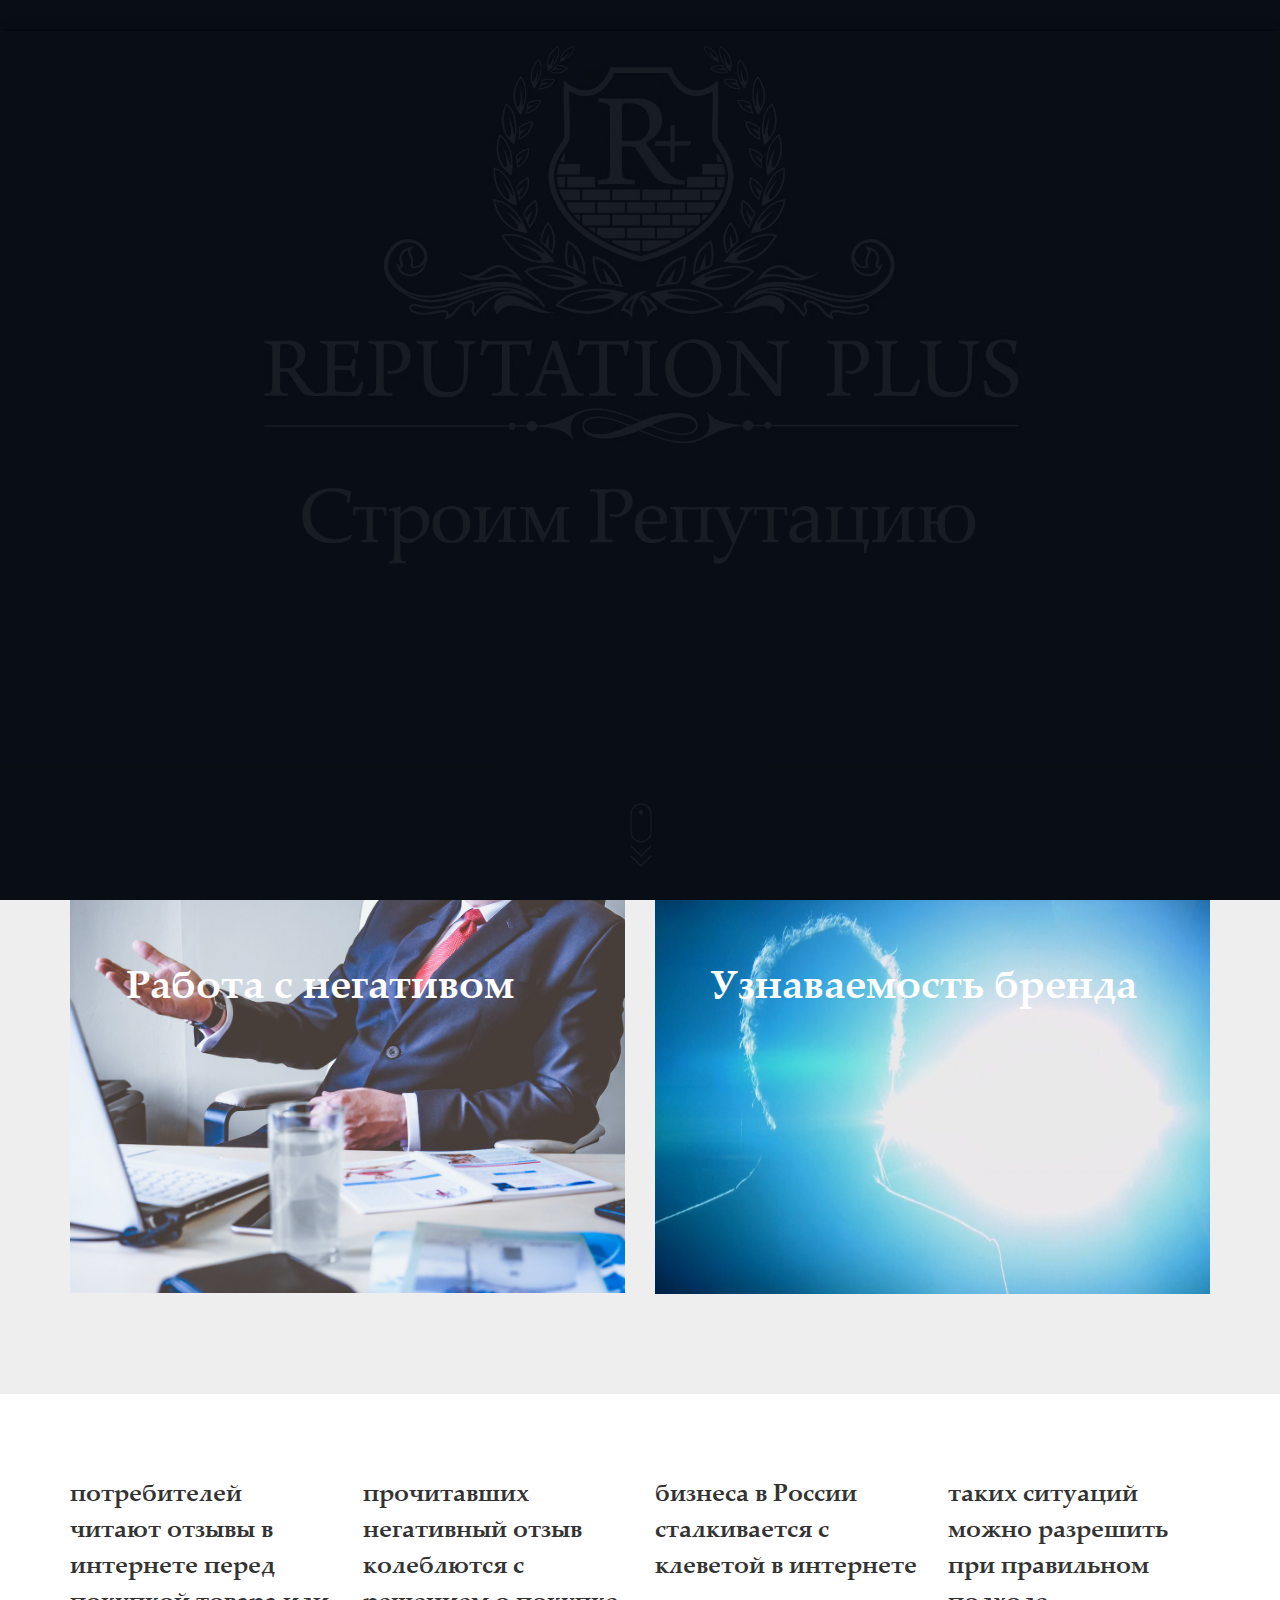
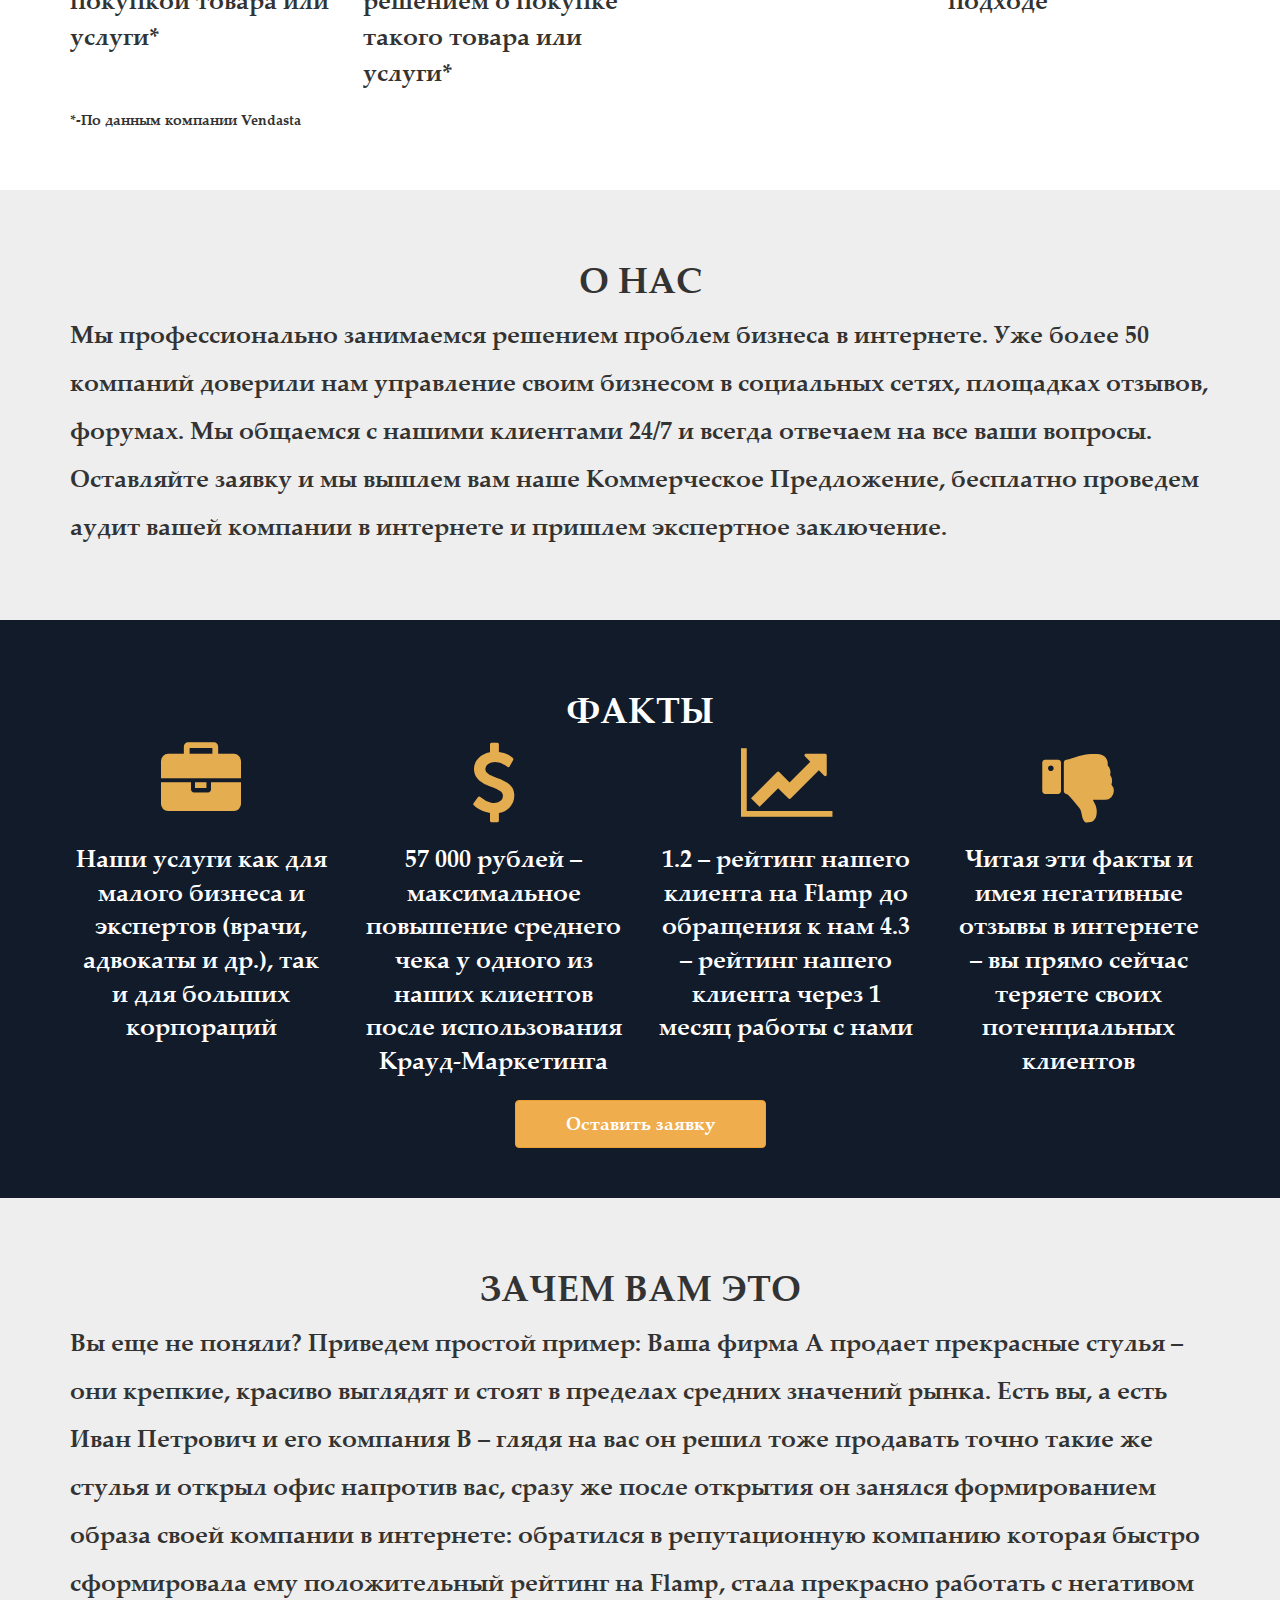
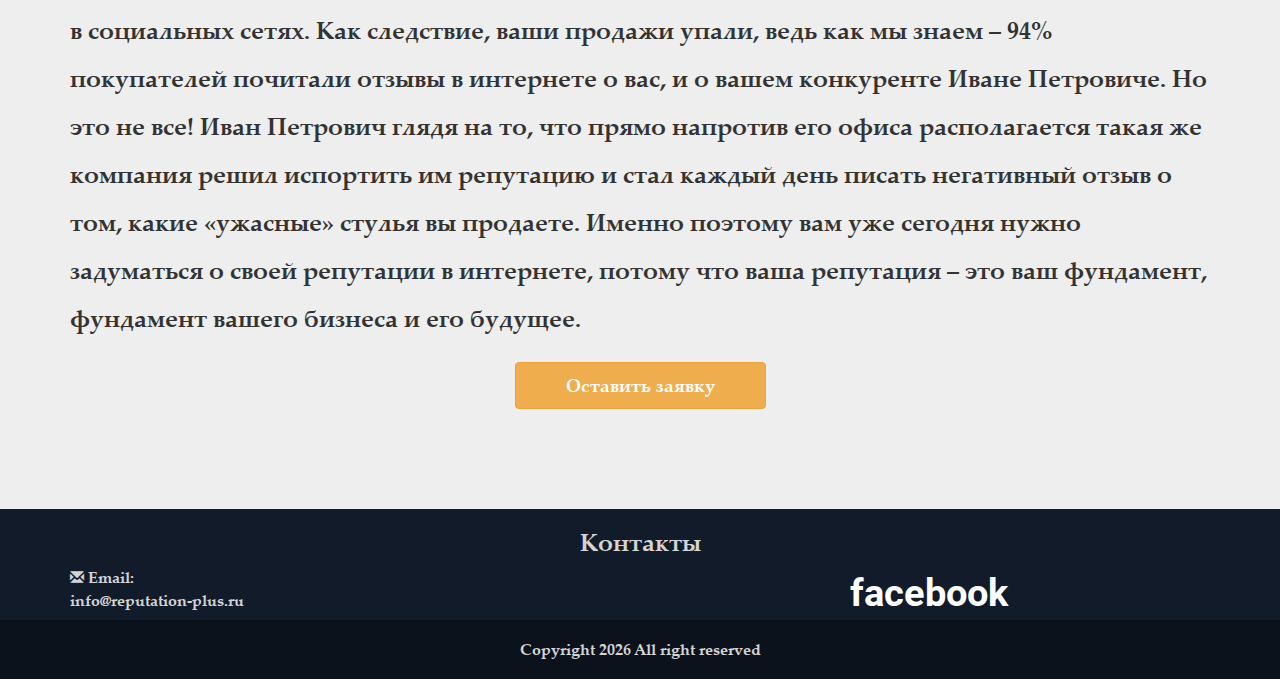
==== index.html @ 8a8fab6d "bugs_qookie" ====
<!DOCTYPE html>
<html lang="ru">
<head>
	<meta charset="UTF-8">
	<title>Создание репутации</title>
	<link rel="stylesheet" type="text/css" href="styles/styles.css">
	<link rel="stylesheet" type="text/css" href="styles/main.css">
	<link rel="stylesheet" type="text/css" href="bootstrap/css/bootstrap.css">
	<link rel="stylesheet"  type="text/css" href="styles/font-awesome.css">
	<link rel="stylesheet" type="text/css" href="styles/jquery.circliful.css">
	<meta name="description" content="Повышение репутации вашей организации, работа с негативными отзывами">
	<meta name="keywords" content="Репутация, Негативные отзывы, негатив, продвижение">
</head>
<body>
	<header class="main-head">
		<div class="container">
			<div class="row head-row">
				<div class="col-md-3 col-sm-12">
					<div class="logo">
						<a href="index.html">
							<img src="images/logo.png" alt="" class="img-responsive">
						</a>
					</div>
				</div>
				<div class="col-md-6 col-sm-12">
					<div class="header-text">
						Reputation+ - строим репутацию
					</div>	
				</div>
				<div class="col-md-3 col-sm-12">
					<div class="contact-list-wrap">
						<ul>
							<li class="facebook">
								<a target="_blank" class="" href="https://www.facebook.com/reputationplusrus/?ref=bookmarks">
									<i class="fa fa-facebook"></i>
								</a>
							</li>
							<li class="mail"><i class="fa fa-envelope"></i> Email:<br><a href="mailto:info@reputation-plus.ru">info@reputation-plus.ru</a></li>
							<li class="li-request">
								<button  id="request" type="button" class="btn btn-warning btn-request request">Оставить заявку</button>
							</li>
						</ul>
					</div>
				</div>
			</div>
		</div>
		<nav class="main-menu">
			<div class="container">
				<div class="row">
					<ul class="nav nav-justified my-menu">
						<li class="active nav-item"><a class="nav-link" href="#services">Услуги</a></li>
						<li><a href="#about">О нас</a></li>
						<li><a href="#why">Зачем вам это?</a></li>
						<li><a href="#contacts">Контакты</a></li>
					</ul>
				</div>
			</div>
		</nav>
	</header>
	<a name="services"></a>
	<section class="main">
		<div class="container">
			<div class="products">
				<div class="row">
					<div class="col-md-5">
						<div class="item big-item">
							<img src="images/product.jpg" class="img-responsive">
							<div class="product-header">
								<span>Нейтрализуем плохие отзывы</span>
								<a href="bad_rate.html" class="service-btn button ghost-btn">Узнать подробнее <img src="images/details-btn.png" alt=""></a>
							</div>
							

						</div>
					</div>
					<div class="col-md-5">
						<div class="item">
							<img  id="represent" src="images/business_representation2.jpg" class="img-responsive">
							<div class="product-header">
								<span>Интернет-представительство вашего бизнеса</span>
								<a href="representation.html" class="service-btn button ghost-btn">Узнать подробнее <img src="images/details-btn.png" alt=""></a>
							</div>
						</div>
					</div>
					<div   class="col-md-2">
						<div class="item xs-item">
							<img src="images/product3.jpg" class="img-right">
							<div class="product-header">
								<span>Маркетинг-оформление</span>
								<a href="marketing_design.html" class="service-btn button ghost-small ghost-btn">Подробнее<img src="images/details-btn.png" alt=""></a>
							</div>		
						</div>
					</div>
				</div>
				<div class="row bottom-products">
					<div class="col-md-6">
						<div class="item small-item">
							<img src="images/negative.jpg" class="img-responsive">
							<div class="product-header">
								<span>Работа с негативом</span>
								<a href="negative_work.html" class="service-btn button  ghost-btn">Узнать подробнее<img src="images/details-btn.png" alt=""></a>
							</div>
						</div>
					</div>
					<div class="col-md-6">
						<div class="item small-item">
							<img id="recognition" src="images/brand_recognition.jpg" class="img-responsive">
							<div class="product-header">
								<span>Узнаваемость бренда</span>
								<a href="recognition.html" class="service-btn button  ghost-btn">Узнать подробнее<img src="images/details-btn.png" alt=""></a>
							</div>
						</div>
					</div>
				</div>			
			</div>

		</div>

	</section>
	<section class="statistic">
		<div class="container">
			<div class="row row-statistic">
				<div class="col-md-3 col-sm-12">
					<div class="circle-container">
						<div class="circlestat" data-dimension="200" data-text="92%" data-width="5" data-fontsize="38" data-percent="92" data-fgcolor="#61a9dc" data-bgcolor="#eee" data-fill="#fff"></div>
					</div>
					<p class="lead">
						потребителей                  
						читают отзывы 
						в интернете 
						перед покупкой товара или услуги*

					</p>
				</div>
				<div class="col-md-3 col-sm-12">
					<div class="circle-container">
						<div class="circlestat" data-dimension="200" data-text="86%" data-width="5" data-fontsize="38" data-percent="86" data-fgcolor="#61a9dc" data-bgcolor="#eee" data-fill="#fff"></div>
					</div>
					<p class="lead">
						прочитавших негативный отзыв колеблются с решением о покупке такого товара или услуги* 
					</p>
				</div>
				<div class="col-md-3 col-sm-12">
					<div class="circle-container">
						<div class="circlestat" data-dimension="200" data-text="74%" data-width="5" data-fontsize="38" data-percent="74" data-fgcolor="#61a9dc" data-bgcolor="#eee" data-fill="#fff"></div>
					</div>
					<p class="lead">
						бизнеса в России сталкивается с клеветой в интернете
					</p>
				</div>
				<div class="col-md-3 col-sm-12">
					<div class="circle-container">
						<div class="circlestat" data-dimension="200" data-text="100%" data-width="5" data-fontsize="38" data-percent="100" data-fgcolor="#61a9dc" data-bgcolor="#eee" data-fill="#fff"></div>
					</div>
					<p class="lead">
						таких ситуаций можно разрешить при правильном подходе

					</p>
				</div>
			</div>
			<p>*-По данным компании Vendasta</p>
		</div>
	</section>
	<a name="about"></a>
	<section class="about">
		<div class="container">
			<div class="about-block">
				<h3 class="text-center">О нас</h3>
				<p class="lead description">Мы профессионально занимаемся решением проблем бизнеса в интернете. Уже более 50 компаний доверили нам управление своим бизнесом в социальных сетях, площадках отзывов, форумах. Мы общаемся с нашими клиентами 24/7 и всегда отвечаем на все ваши вопросы. Оставляйте заявку и мы вышлем вам наше Коммерческое Предложение, бесплатно проведем аудит вашей компании в интернете и пришлем экспертное заключение. </p>
			</div>
		</div>
	</section>
	<a name="facts"></a>
	<section class="facts">
		<div class="container">
			<h3 class="text-center">Факты</h3>
			<div class="row">
				<div class="col-md-3">
					<div class="number-item">
						<div class="number-icon">				
							<i class="fa fa-briefcase fact-icon"></i>
						</div>
						<div class="number-item-txt">						 
							<p class="lead">Наши услуги как для малого бизнеса и экспертов (врачи, адвокаты и др.), так и для больших корпораций</p>
						</div>											
					</div>
				</div>
				<div class="col-md-3">
					<div class="number-item">
						<div class="number-icon">
							<i class="fa fa-dollar fact-icon"></i>
						</div>
						<div class="number-item-txt">						 
							<p class="lead">57 000 рублей – максимальное повышение среднего чека у одного из наших клиентов после использования Крауд-Маркетинга</p>
						</div>											
					</div>
				</div>
				<div class="col-md-3">
					<div class="number-item">
						<div class="number-icon">
							<i class="fa fa-line-chart fact-icon"></i>
						</div>
						<div class="number-item-txt">						 
							<p class="lead">1.2 – рейтинг нашего клиента на Flamp до обращения к нам 

								4.3 – рейтинг нашего клиента через 1 месяц работы с нами
							</p>
						</div>											
					</div>
				</div>
				<div class="col-md-3">
					<div class="number-item">
						<div class="number-icon">
							<i class="fa fa-thumbs-down fact-icon"></i>
						</div>
						<div class="number-item-txt">						 
							<p class="lead">Читая эти факты и имея негативные отзывы в интернете – вы прямо сейчас теряете своих потенциальных клиентов</p>
						</div>											
					</div>
				</div>
			</div>
			<div class="text-center">
				<button  id="request" type="button" class="btn btn-warning btn-request request">Оставить заявку</button>
			</div>	
		</div>	
	</section>
	<a name="why"></a>
	<section class="why">
		<div class="container">
			<div class="about-block">
				<h3 class="text-center">Зачем вам это</h3>
				<p class="lead description">Вы еще не поняли? Приведем простой пример: Ваша фирма А продает прекрасные стулья – они крепкие, красиво выглядят и стоят в пределах средних значений рынка. Есть вы, а есть Иван Петрович и его компания В – глядя на вас он решил тоже продавать точно такие же стулья и открыл офис напротив вас, сразу же после открытия он занялся формированием образа своей компании в интернете: обратился в репутационную компанию которая быстро сформировала ему положительный рейтинг на Flamp, стала прекрасно работать с негативом в социальных сетях. Как следствие, ваши продажи упали, ведь как мы знаем – 94% покупателей почитали отзывы в интернете о вас, и о вашем конкуренте Иване Петровиче. Но это не все! Иван Петрович глядя на то, что прямо напротив его офиса располагается такая же компания решил испортить им репутацию и стал каждый день писать негативный отзыв о том, какие «ужасные» стулья вы продаете.

					Именно поэтому вам уже сегодня нужно задуматься о своей репутации в интернете, потому что ваша репутация – это ваш фундамент, фундамент вашего бизнеса и его будущее. 
				</p>
			</div>
			<div class="text-center">
				<button  id="request" type="button" class="btn btn-warning btn-request request">Оставить заявку</button>
			</div>

		</div>
	</section>
	<a name="contacts"></a>
	<footer>
		<div class="container">
			<h3 class="text-center">Контакты</h3>
			<div class="row">
				<div class="col-md-4 contact">
					<i class="glyphicon glyphicon-envelope"></i>
					<span>Email:</span><br/>
					<span><a class="" href="mailto:info@reputation-plus.ru">info@reputation-plus.ru</a></span>
				</div>
				<div class="col-md-4 contact">
					
				</div>
				<div class="col-md-4 contact">
					<a target="_blank" id="fb-link" class="" href="https://www.facebook.com/reputationplusrus/?ref=bookmarks">
						facebook
					</a>
				</div>
			</div>
		</div>
		<div class="copyright">
			<div class="container">
				Copyright <script>document.write(new Date().getFullYear());</script> All right reserved
			</div>
		</div>
	</footer>
	<div id="start" class="modal fade bs-example-modal-lg" tabindex="-1" role="dialog" aria-labelledby="myLargeModalLabel">
		<div class="modal-dialog modal-lg" role="document">
			<div class="modal-content">
				<div class="row img-bg-row">
					<div class="col-md-12 modal-black text-center" style="opacity: 0">
						<img src="images/logo-modal-5.png" class="img-responsive modal-img">
					<!--	<div class="text-center text-reputaion-modal">
							Строим Репутацию
						</div> -->
						<div class="down-wrapper">
							<img src="images/down.png"  class="down-img" alt="">
						</div>
						
					</div>
				</div>
			</div>
		</div>
	</div>

	<div id="request-form" class="modal fade bs-example-modal-lg" tabindex="-1" role="dialog" aria-labelledby="myLargeModalLabel">
		<div class="modal-dialog modal-lg" role="document">
			<div class="modal-conten">
				<div class="row">
					<div class="col-md-12 my-form">
						<div class="col-md-4 form-header">
							Посоветоваться с экспертом		
						</div>
						<div class="form-bottom col-md-8">
					<form role="form" action="" method="post">
								<div class="row form-row">
									<div class="col-md-12 col-sm-12 input-text">
										<span class="input-wrapper">
											<input id="name" type="text" name="name" placeholder="Введите имя" 
											required="true">
										</span>
									</div>
								</div>
								<div class="row form-row">
									<div class="col-md-12 col-sm-12 input-text">
										<span class="input-wrapper">
											<input id="phone" type="tel" name="phone" placeholder="Введите номер" 
											onkeypress="validate(event)" required="true">
										</span>
									</div>
								</div>
								<div class="row form-row">
									<div class="col-md-12 col-sm-12 input-text">
										<span class="input-wrapper">
											<input id="email" type="email" name="email" 
											placeholder="Введите адрес электронной почты" 
											required="true">
										</span>
									</div>
								</div>
								<div class="row">
									<div class="col-md-12">
										<button class="form-button">Записаться</button>
									</div>
								</div>
							</form>
						</div>
					</div>
				</div>
			</div>
		</div>
	</div>

	<script type="text/javascript" src="js/jquery.js"></script>
	<script type="text/javascript" src="js/jquery.scrollme.js"></script>
	<script type="text/javascript" src="js/popper.min.js"></script>
	<script type="text/javascript" src="bootstrap/js/bootstrap.min.js"></script>
	<script type="text/javascript" src="js/jquery.circliful.min.js"></script>
	<script type="text/javascript" src="js/jquery.viewportchecker.js"></script>
	<script type="text/javascript" src="js/jquery.cookie.js"></script>
	<script type="text/javascript">
		function validate(event){
			var theEvent = event || window.event;
			var key = theEvent.keyCode || theEvent.which;
			key = String.fromCharCode( key );
			var regex = /[0-9]/;
			if( !regex.test(key) ) {
				theEvent.returnValue = false;
				if(theEvent.preventDefault) theEvent.preventDefault();
			}
		}
		$(function(){

			
			$('#start').scroll(function(e){
				$("#start").modal('hide');
			});


			$('.item').mouseover(function(){
				$(this).find('.ghost-btn').css('display', 'block');
			});

			$('.item').mouseout(function(){
				$(this).find('.ghost-btn').css('display', 'none');
			});

			$('.row-statistic').viewportChecker({
				callbackFunction: function(elem, action){
					$('.circlestat').circliful();
				}
			});

			$('.request').click(function(){
				$('#request-form').modal('show');

			});
		
		var qookie = $.cookie('modal');
		if($.cookie('modal') != 'opened' ||  qookie == null || qookie == 'undefined'){
			$("#start").modal('show');
			$.cookie('modal', 'opened', {path: '/'}); 
		}
		
		console.log(qookie);
		$(".modal-black").animate({opacity:1},5000);

		

		
		
		$(".modal-black").click(function(e){
				//$("#start").modal('hide');
			});
		var $ppc = $('.progress-pie-chart');
		for(var i = 0; i < $ppc.length; i++){
			percent = parseInt($($ppc[i]).data('percent'));
			deg = 360*percent/100;
			if (percent > 50) {
				$($ppc[i]).addClass('gt-50');
			}	
			$($ppc[i]).find('.ppc-progress-fill').css('transform','rotate('+ deg +'deg)');
			$($ppc[i]).find('.ppc-percents span').html(percent+'%');
		}
	});
</script>
</body>
</html>
---- styles/styles.css ----
/** page structure **/
.wrap {
  display: block;
  margin: 0 auto;
  max-width: 800px;
}

#intro {
  display: block;
  margin-bottom: 25px;
  text-align: center;
}
#intro p {
  font-size: 1.8em;
  line-height: 1.35em;
  color: #616161;
  font-style: italic;
  margin-bottom: 25px;
}

#stats {
  display: block;
  width: 100%;
  padding: 15px 0;
  background: #f8f8f8;
  border-top: 4px solid #c3c3c3;
  border-bottom: 4px solid #c3c3c3;
}

#stats .row {
  display: block;
}

.circle-container {
  display: block;
  float: left;
  margin-right: 55px;
  margin-bottom: 45px;
}

.circle-container h3 {
  display: block;
  text-align: center;
  font-size: 2.25em;
  line-height: 1.4em;
  color: #363636;
  text-shadow: 1px 1px 0 #fff;
}


/** clearfix **/
.clearfix:after { content: "."; display: block; clear: both; visibility: hidden; line-height: 0; height: 0; }
.clearfix { display: inline-block; }
 
html[xmlns] .clearfix { display: block; }
* html .clearfix { height: 1%; }
---- styles/main.css ----
@font-face{
	font-family: 'Roboto-Bold'; 
	src:url(../fonts/Roboto-Bold.ttf);
}

@font-face{
	font-family: Roboto-Regular; 
	src:url(../fonts/Roboto-Regular.ttf);
}


@font-face{
	font-family: 'Palatino';
	src:url(../fonts/pala.ttf);
}

@font-face{
	font-family: 'PalatinoBold'; 
	src:url(../fonts/palab.ttf);
}

 

body{
	font-family: 'PalatinoBold' !important;  
}

.main-head{
	color:#ffffff;
	background: #121b2a;
}

header{
	padding-top: 30px;
}

#logo{
	width: 100px;
}

.logo{
	text-align: center;
	margin-bottom: 10px;
	transition: 1s; 
}

.logo:hover{
	-webkit-transform:scale(1.2);
	-ms-transform:scale(1.2);
	transform: scale(1.2);
}


.head-row{
	padding-bottom:10px;
}

section{
	padding: 50px 0;
}



.header-text{
	margin-top: 70px;
	font-size: 44px;
	text-align: center;
	font-family: 'Palatino' !important;
}

.facebook a{
	color:#ffffff !important;
	text-decoration: none !important;
	font-size: 16px; 
	font-weight: 700;
}
.facebook a:hover{
	color:#ffffff !important;
	text-decoration: none;
	transition: 1s;
}

.facebook img{
	display: inline-block;
}


.facebook span{
	font-weight: 500;
	font-size: 16px;
}

.mail{
	font-size:16px;
	display: block;
	margin-top: 10px;
}

.mail a{
	font-size:16px;
	color:#ffffff !important;
	text-decoration: none !important;
	font-weight: 700;
}

.mail a:hover{
	color:#e4ad50 !important;
	text-decoration: none !important;
	transition: 1s;
}

.li-request{
	margin-top:10px;
}

.main-menu{
	border-top:1px solid #4a5569;
}

.main-menu a{
	font-weight: 700;
}

.contact-list-wrap{
	display: list-item;
	list-style-type: none;
	text-align: right;
	margin-top: 40px;
}

.contact-list-wrap li{
	list-style-type: none;
}



.fb-circle{
	display: inline-block;
	padding: 10px 15px; 
	background: #7794ee;
	text-align: center;
	border-radius: 50%;
}

.fb-circle:hover{
	background: #e4ad50;
}

.menu-item{
	color:#ffffff;

	font-weight: 500;
	text-decoration: none;
	display: block; 
	padding: 10px;
}

.menu-item:hover{
	color:#ffffff;
	text-decoration: none;
	background: red;
}



.my-menu a{
	color: #ffffff !important;
	font-weight: 500;
	font-size: 20px; 
	background: #121b2a !important;
	border-left: 1px solid #4a5569;
}

.my-menu:last-child a{
	border-right: 1px solid #4a5569;
}

.my-menu a:hover{
	color: #ffffff;
	text-decoration: none; 
	background: rgba(255,255,255,0.2) !important;
	transition: all .3s cubic-bezier(0.68, 0.3, 0.04, 1.73);
}


.main{
	background: #eeeeee;
	padding-bottom: 100px; 
}

.item{
	position: relative;
	background: #1b1616;
	cursor: pointer;
}

.item img:hover{
	opacity: 0.5;
	transition: 1s;
}

.item .product-header{
	position: absolute;
	left: 10%; 
	top:20%;
	font-weight: 700; 
	text-align: left;
}

.big-item span{
	font-size: 30px; 

}

.item span{
	line-height: 1.2 !important;
	font-size:20px;
}

.ghost-btn{
	display: block;
	text-align: center;
	border: 2px solid #ffffff;
	width: 170px; 
	padding: 10px;
	color: #ffffff !important;
	text-decoration: none !important;
	display: none;
	margin-top:10px
}

.ghost-small{
	width: 130px;
}

.ghost-btn img{
	display: inline-block;
	margin-left: 5px;
}

.ghost-btn:hover{
	background-color: #e4e4e4;
	color: #000000 !important;
	text-decoration: none !important;
}

.big-item img{
	opacity: 0.8;
}

#recognition{
	height: 417px;
}

#represent{
	height: 458px;
}

.small-item span{
	/*font-size: 18px;*/
}

.item span{
	color:#ffffff;
	line-height: 55px;
	font-size: 40px;
	/*background: rgba(0, 0, 0, 0.7);*/
}

.xs-item span{
	font-size: 21px;
	line-height: 0 !important;
}



.item a{
	font-family: Roboto-Bold;
}

.item a:hover{
	text-decoration: none;
}


.products{
	margin: 0 auto;
	margin-top: 50px;
/*	font-family: Roboto-Bold; */
	
}


.products .product-img{
	width: 100%;
}

.img-right{
	width: 100%; 
	height: 458px; 
}


.bottom-products{
	margin-top: 10px;
}

.products .col-md-4{
	padding: 0 !important;
}

.statistic{
	padding-top: 50px;

}

.row-statistic p{
	line-height: 1.5;
	margin-top:30px;
	font-size:24px;
}

section h3{
	font-size: 36px; 
	text-transform: uppercase;
}

.description{
	line-height: 2 !important;
}

.about{
	padding-top: 50px; 
	background: #eeeeee;
}

.about-block p{
	font-size:24px;
}


/* Диаграмма */ 
.progress-pie-chart {
	width: 200px;
	height: 200px;
	border-radius: 50%;
	background-color: #E5E5E5;
	position: relative;
}
.progress-pie-chart.gt-50 {
	background-color: #81CE97;
}


.ppc-progress {
	content: "";
	position: absolute;
	border-radius: 50%;
	left: calc(50% - 100px);
	top: calc(50% - 100px);
	width: 200px;
	height: 200px;
	clip: rect(0, 200px, 200px, 100px);
}
.ppc-progress .ppc-progress-fill {
	content: "";
	position: absolute;
	border-radius: 50%;
	left: calc(50% - 100px);
	top: calc(50% - 100px);
	width: 200px;
	height: 200px;
	clip: rect(0, 100px, 200px, 0);
	background: #81CE97;
	transform: rotate(60deg);
}
.gt-50 .ppc-progress {
	clip: rect(0, 100px, 200px, 0);
}
.gt-50 .ppc-progress .ppc-progress-fill {
	clip: rect(0, 200px, 200px, 100px);
	background: #E5E5E5;
}

.ppc-percents {
	content: "";
	position: absolute;
	border-radius: 50%;
	left: calc(50% - 173.9130434783px/2);
	top: calc(50% - 173.9130434783px/2);
	width: 173.9130434783px;
	height: 173.9130434783px;
	background: #fff;
	text-align: center;
	display: table;
}
.ppc-percents span {
	display: block;
	font-size: 2.6em;
	font-weight: bold;
	color: #81CE97;
}

.pcc-percents-wrapper {
	display: table-cell;
	vertical-align: middle;
}


.progress-pie-chart {
	margin: 50px auto 0;
}



.facts{
	padding-top: 50px;
	padding-top: 50px;
	background: #121b2a;
	color: #ffffff
}

.fact-icon{
	color:#e4ad50;
}


.number-item{
	text-align: center;
	transition: 1s;
	padding: 3px; 
}

.number-item:hover{
	background-color:  rgba(255,255,255,0.2) !important;
	-webkit-transform: scale(1.2);
	-ms-transform: scale(1.2);
	transform: scale(1.2);
}

.number-item p{
	font-size: 24px;
}

.number-icon{
	min-height: 80px;
	line-height: 0px;
	font-size: 80px;
	margin-bottom: 20px;
}

.number-icon img{
	display: inline-block;
	vertical-align: middle;
}

span.accent-txt {
	color: #e4ad50;
}


.why{
	background: #eeeeee;
	padding-bottom: 100px;
}


footer{
	color:#d4d4d4;
	background: #121b2a;
}

.contact span{
	font-size: 16px; 

}

.contact a {
	color:#d4d4d4;
	text-decoration: none;
}

.contact a:hover{
	color:#e4ad50;;
	text-decoration: none;
}

.copyright{
	background-color: #0c121c;
	text-align: center;
	padding: 18px 0;
	color: #d4d4d4;
	font-size: 16px; 
}

.btn-request{
	padding: 10px  50px !important; 
	font-size:18px !important;
}

.blog-header h1{
	text-transform: uppercase;
}


/* Картинки для каждой услуги */

.bg-cpntainer{
	height: 500px;
	position: relative;
	color: #ffffff; 
}

#bad-rate-bg{
	height: 500px; 
	background: url(../images/product.jpg) no-repeat center top / cover;
}

#representation-bg{
	height: 500px; 
	background: url(../images/business_representation2.jpg) no-repeat center top / cover;
}

#marketing-bg{
	height: 500px;
	background: url(../images/bg-marketing.jpg) no-repeat center top / cover;
}

#negative-bg{
	height: 500px; 
	background: url(../images/negative.jpg) no-repeat center top / cover;
}

#recognition-bg{
	height: 700px; 
	background: url(../images/brand_recognition.jpg) no-repeat center top / cover;
}

#bad-rate-bg:before, #representation-bg:before, 
#marketing-bg:before, #negative-bg:before{
	content: "";
	position:absolute;
	width: 100%;
	height: 500px;
	background: rgba(0,0,0,0.5);
}

#recognition-bg:before{
	content: "";
	position:absolute;
	width: 100%;
	height: 700px;
	background: rgba(0,0,0,0.5);
}


.bg-container .row{
	color:#ffffff;
	margin-top: 100px;
}

.bg-container h2{
	margin-top:0 !important;
}

.my-form{
	margin-bottom: 80px;
}

.my-form .form-top-left{
	text-align: center;
}

/* Стили для формы*/
.my-form{
	background: #121b2a;
	color: #ffffff;
	padding: 40px;
}


.form-header{
	font-size: 30px;
	font-weight: 500;
}

.input-text{
	color:#000000;
	padding: 0 20px; 
}

.input-text input{
	width: 100%;
	padding: 10px;
	font-size: 15px; 
	font-weight: 400;
}


.input-text input:focus{
	outline: 0;
	border-color: #e4ad50;
}


#name{
	background-image:url(../images/name-form-input.png);
	background-repeat:no-repeat;
	background-position: 12px 12px; 
	padding-left: 50px;
}

#phone{
	background-image: url(../images/phone-form-input.png); 
	background-repeat: no-repeat;
	background-position: 12px 12px; 
	padding-left: 50px;
}

#email{
	background-image: url(../images/feed.gif); 
	background-repeat: no-repeat;
	background-position: 5px 7px; 
	padding-left: 50px;
}


.input-wrapper{
	position: relative;
}

.input-wrapper:after{
	content: "";
	position: absolute;
	width: 1px; 
	height: 24px;
	background-color: #999999;
	top:-2px;
	left: 40px;
}

.form-button{
	display: block;
	width: 100%;
	padding: 15px; 
	background-color:#e4ad50;
	outline: 0;
	box-shadow: 0 4px 9px 1px rgba(0,0,0,.15);
	color:#ffffff;
	text-align: center;
	cursor: pointer;
	border: none;
	font-size: 16px;
	font-weight: 700;

}

.form-button:hover{
	background-color: #f1b756;
}

.form-row{
	margin-bottom: 25px;
}

.agree{
	margin-top:10px;
}

.agree input{
	display: inline-block !important;
	width: auto !important;
	height: 20px !important;
	vertical-align: top !important;
	padding: 0;
	box-sizing: border-box;
}

.agree a{
	display: inline-block !important;
	/*width: auto !important; */
	width: 95%; 
	font-size: 14px !important;
	line-height: 16px !important;
	margin-left: 10px !important;
	white-space: normal !important;
	text-rendering: optimizeLegibility;
	text-decoration: none !important;

}

.list-group-item:first-child{
	border-radius: 0 !important; 
	background-color: #121b2a;
	color:#ffffff;
	padding: 4px 0;
}

.list-group-item{
	color: #ffffff !important;
	border-bottom: 1px solid ##4a5569 !important;
	padding-left: 20px;
	padding-right: 20px;
	padding-top: 15px;
	padding-bottom: 15px;
	background-color: #1d2b44 !important;
	border:  1px solid #4a5569 !important;
}


.list-group-item:hover{
	background-color: #4a5569 !important;
}

.list-head{
	display: block;
	background-color: #121b2a;
	padding: 2px;
	color: #ffffff;
}


@media screen and (max-width: 1300px){
	.agree a{
		max-width: 90%;
	}
}


@media screen and (max-width: 1200px){
	.xs-item span{
		font-size: 15px; 
	}
}

@media screen and (max-width: 986px){
	.xs-item span{
		font-size: 40px;
	}
}


.circle-container{
	margin-bottom: 0 !important;
}

.circle-text{
	font-family: Roboto-Regular;
}

.modal-black{
	background: #090d15;
	height: 100vh; 
}

#start .modal-dialog{
	width: 100%; 
	height: 100vh;
}

#start{
	/*background: #121b2a; */
	background: #090d15;
}

.pointer{
	 color: yellow;
	font-size: 180px;
	position:  absolute;
	z-index: 30;
	left: 40%;
	position: absolute;
}

.modal-img{
	display: inline-block !important;
	/*max-width: 70% !important; */
	max-height: 70vh !important;
}

.img-bg-row{
	background: #090d15;
}

.down-img{
	max-width: 5vw;
}

.down-wrapper{
/*	border:1px solid red; */
	position: fixed;
	width: 100vw;
	bottom: 7vh;
}

.text-reputaion-modal{
	font-size: 2em;
    color: #fefefe;
    font-weight: 100 !important;
}

.modal-hdr{
	color: #ffffff;
	text-transform: uppercase;
}
#fb-link {
	font-size: 38px !important;
	font-family: 'Roboto-Bold'; 
	color: #fdfdfd;
	text-decoration: none !important; 
}

#fb-link:hover{
	text-decoration: none !important; 
	color: #b9b7b7;
}


@media screen and (max-width: 300px){
	.down-wrapper{
		bottom: 10vh;	
	}

@media screen and (max-width: 300px){
	.down-wrapper{
	bottom: 15vh;	
	}
}
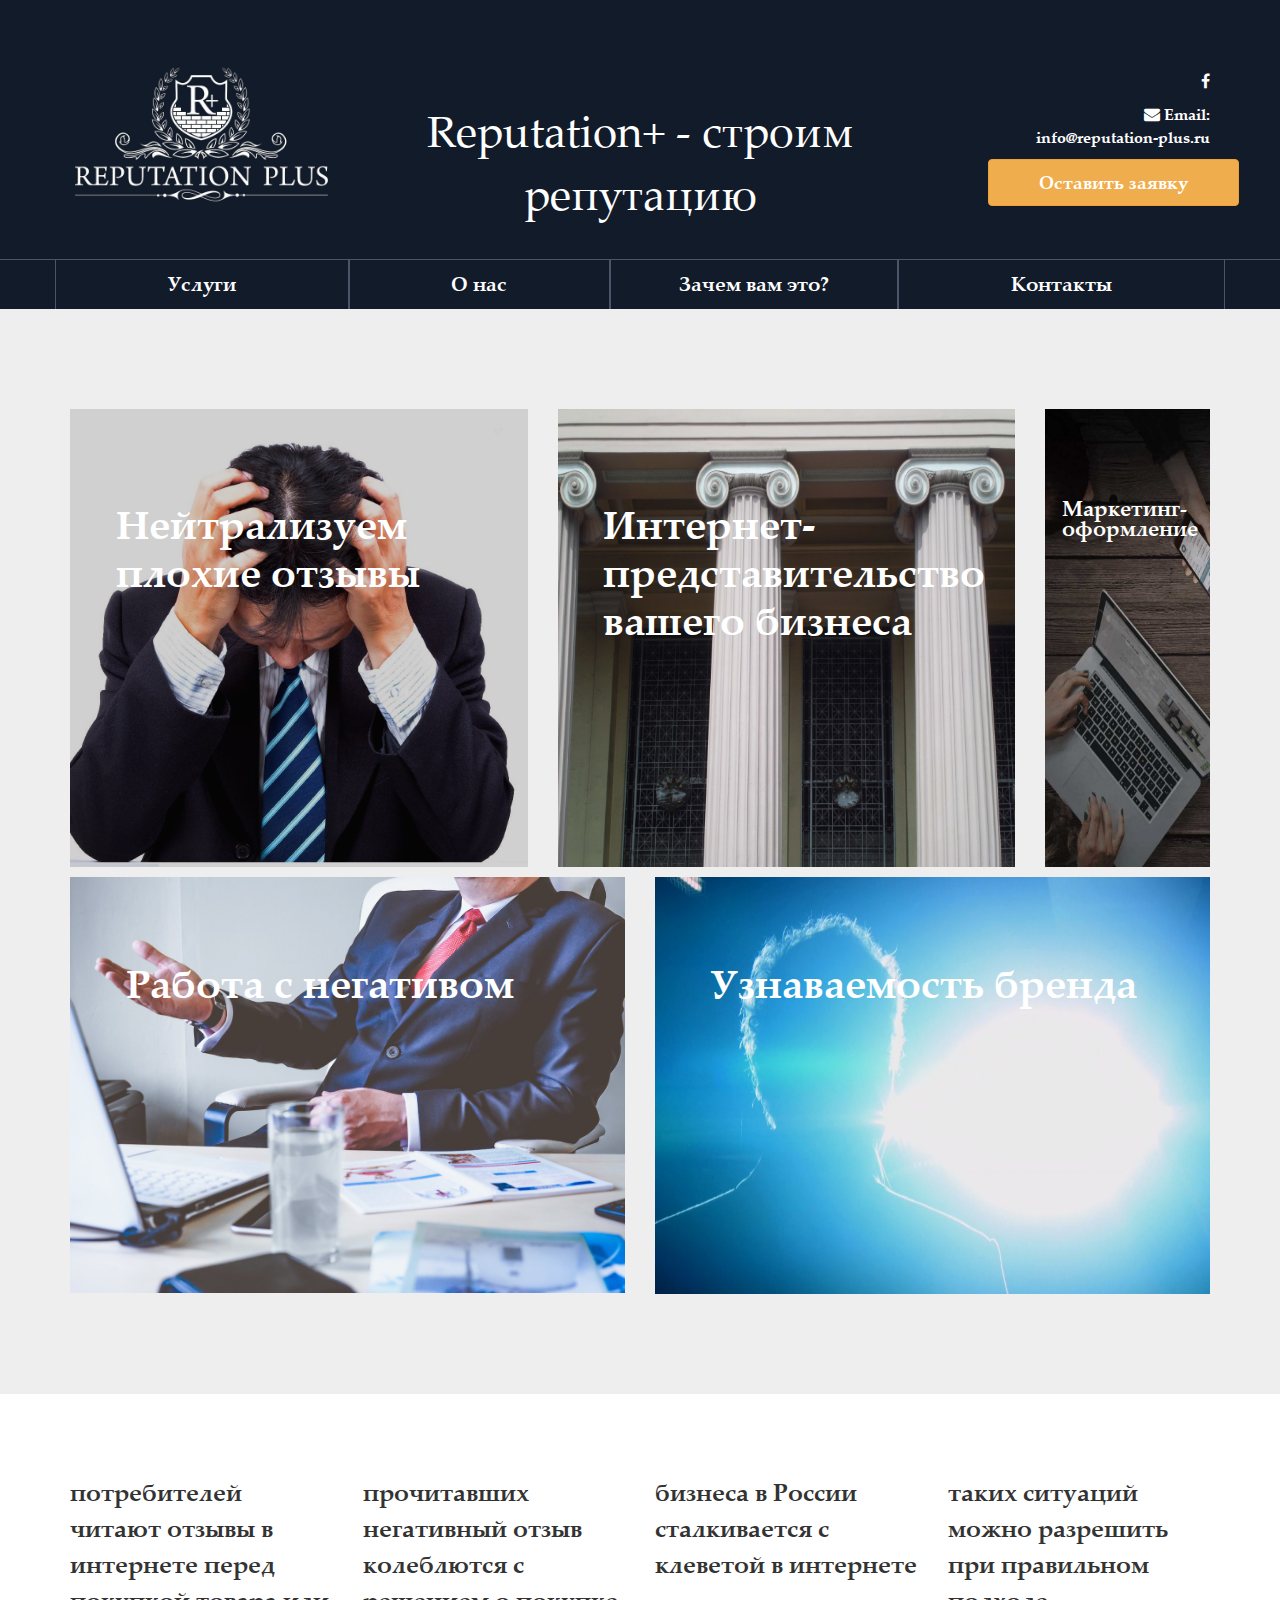
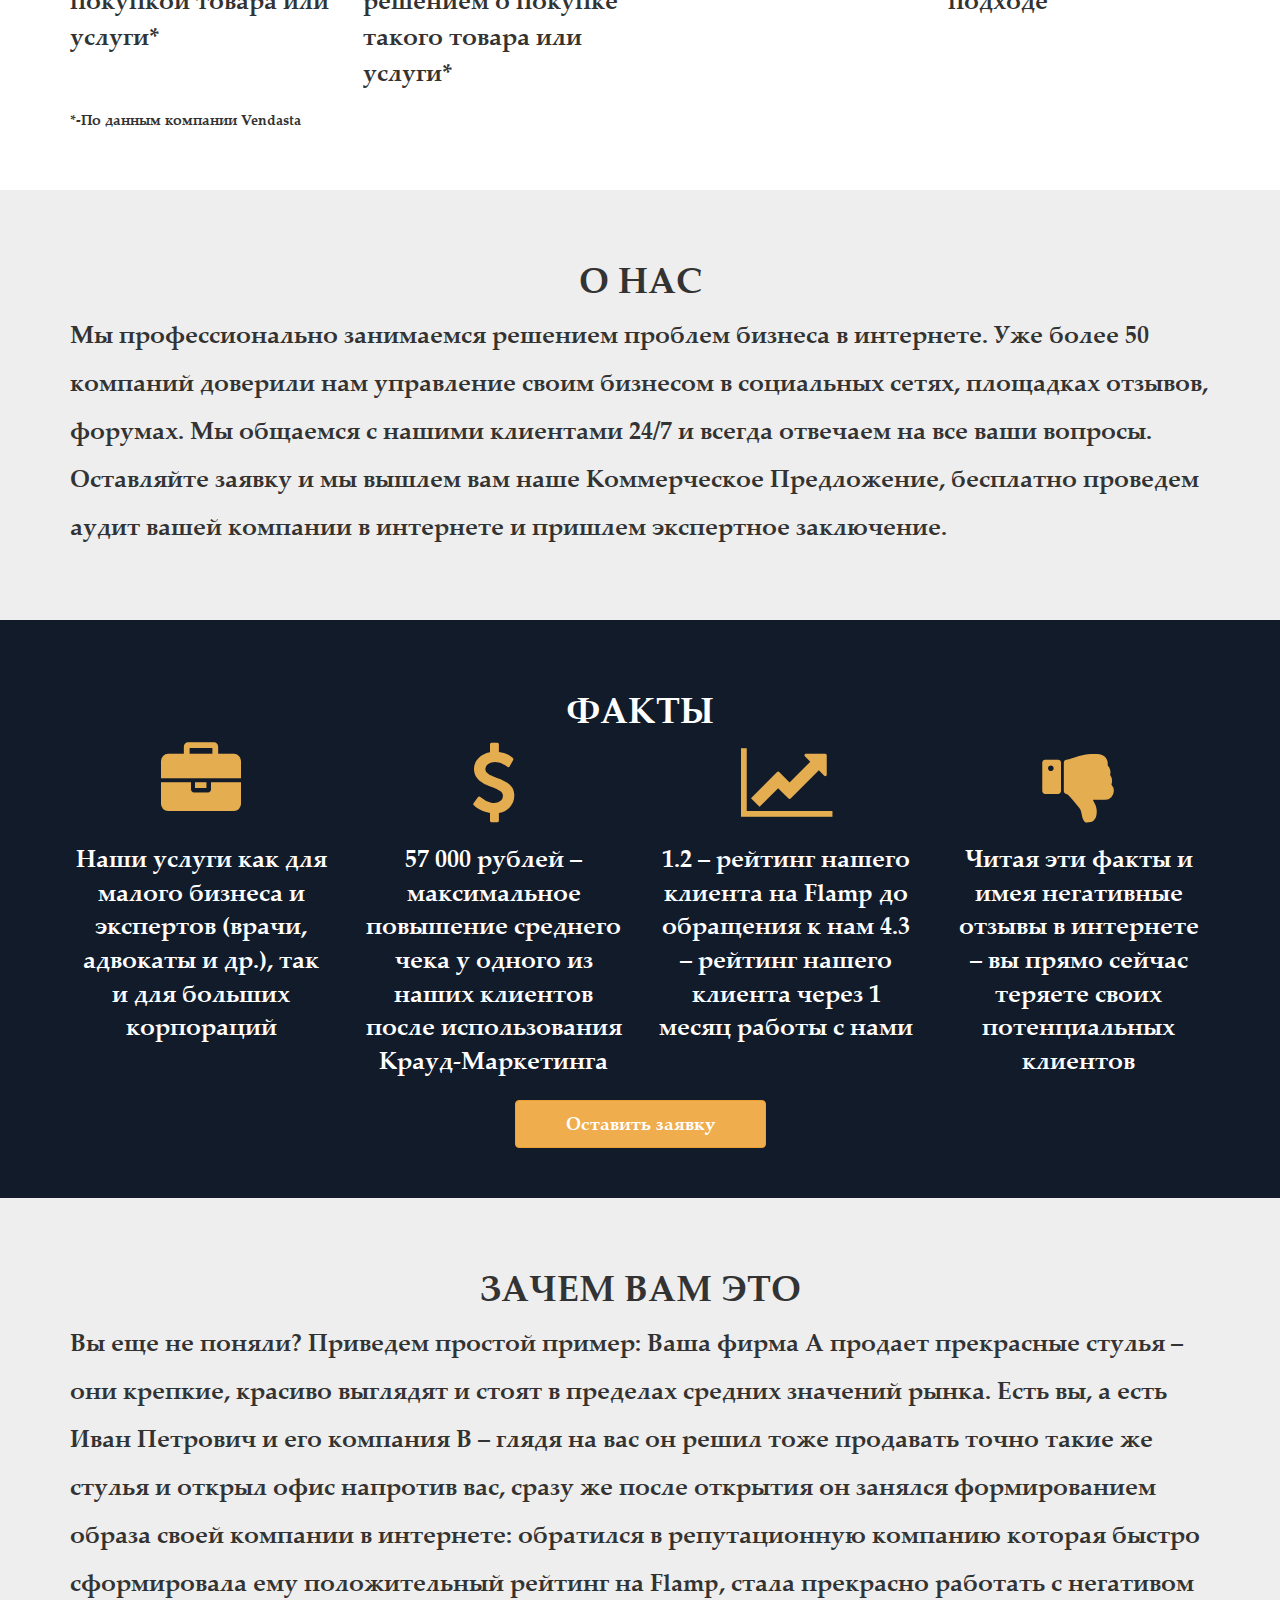
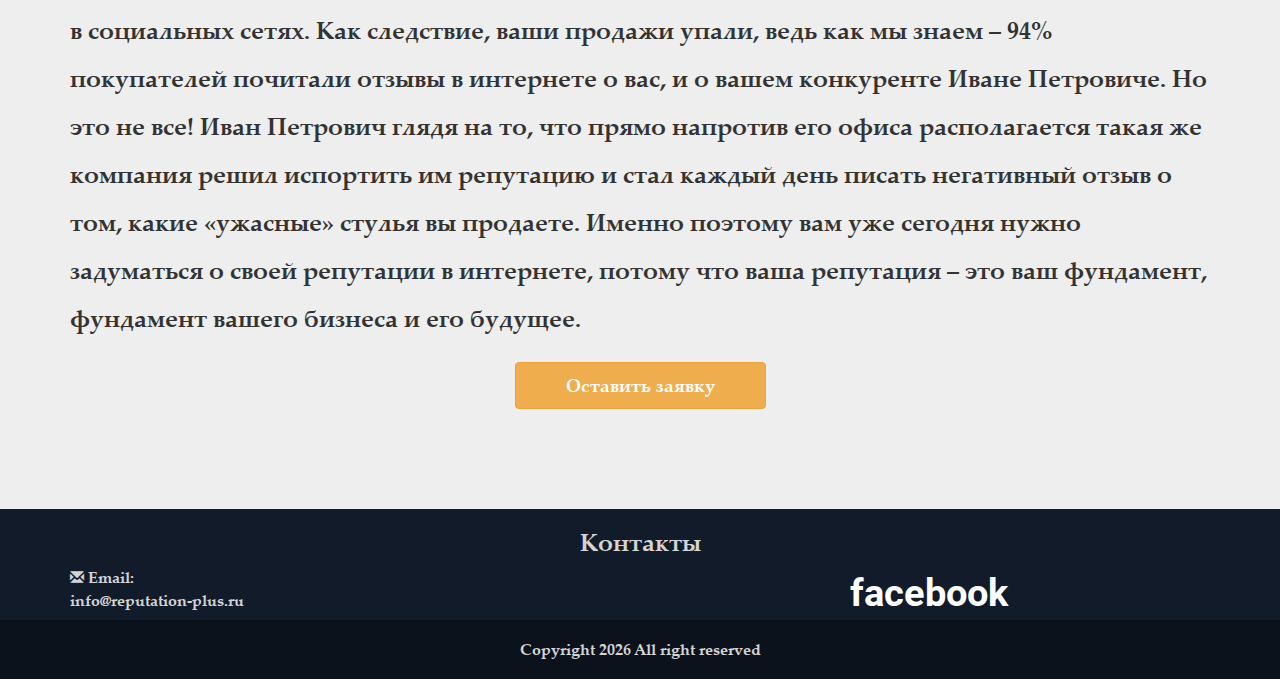
==== commit 6593b2a0: "browsers" ====
--- a/index.html
+++ b/index.html
@@ -377,14 +377,34 @@
 				$('#request-form').modal('show');
 
 			});
-		
+
+		function get_name_browser(){
+			var ua = navigator.userAgent; 
+			if (ua.search(/Chrome/) > 0) return 'Chrome';
+		    if (ua.search(/Firefox/) > 0) return 'Firefox';
+		    if (ua.search(/Opera/) > 0) return 'Opera';
+		    if (ua.search(/Safari/) > 0) return 'Safari';
+		    if (ua.search(/MSIE/) > 0) return 'Internet Explorer';
+		    return 'undefined';
+		}
+	
+		var browser = get_name_browser(); 
+		var showed = false;
 		var qookie = $.cookie('modal');
-		if($.cookie('modal') != 'opened' ||  qookie == null || qookie == 'undefined'){
+		if($.cookie('modal') != 'opened' ||  qookie == null || qookie == 'undefined' ){
 			$("#start").modal('show');
 			$.cookie('modal', 'opened', {path: '/'}); 
+			showed = true; 
 		}
+		if(qookie == 'opened') 
+			showed = true; 
+
+		/**
+		 * -D- Если браузаер не хром, файрфок и не опера; 
+		*/
+		if(browser != 'Chrome' && browser != 'Firefox' && browser != 'Opera' && !showed)
+			$("#start").modal('show');
 		
-		console.log(qookie);
 		$(".modal-black").animate({opacity:1},5000);
 
 		
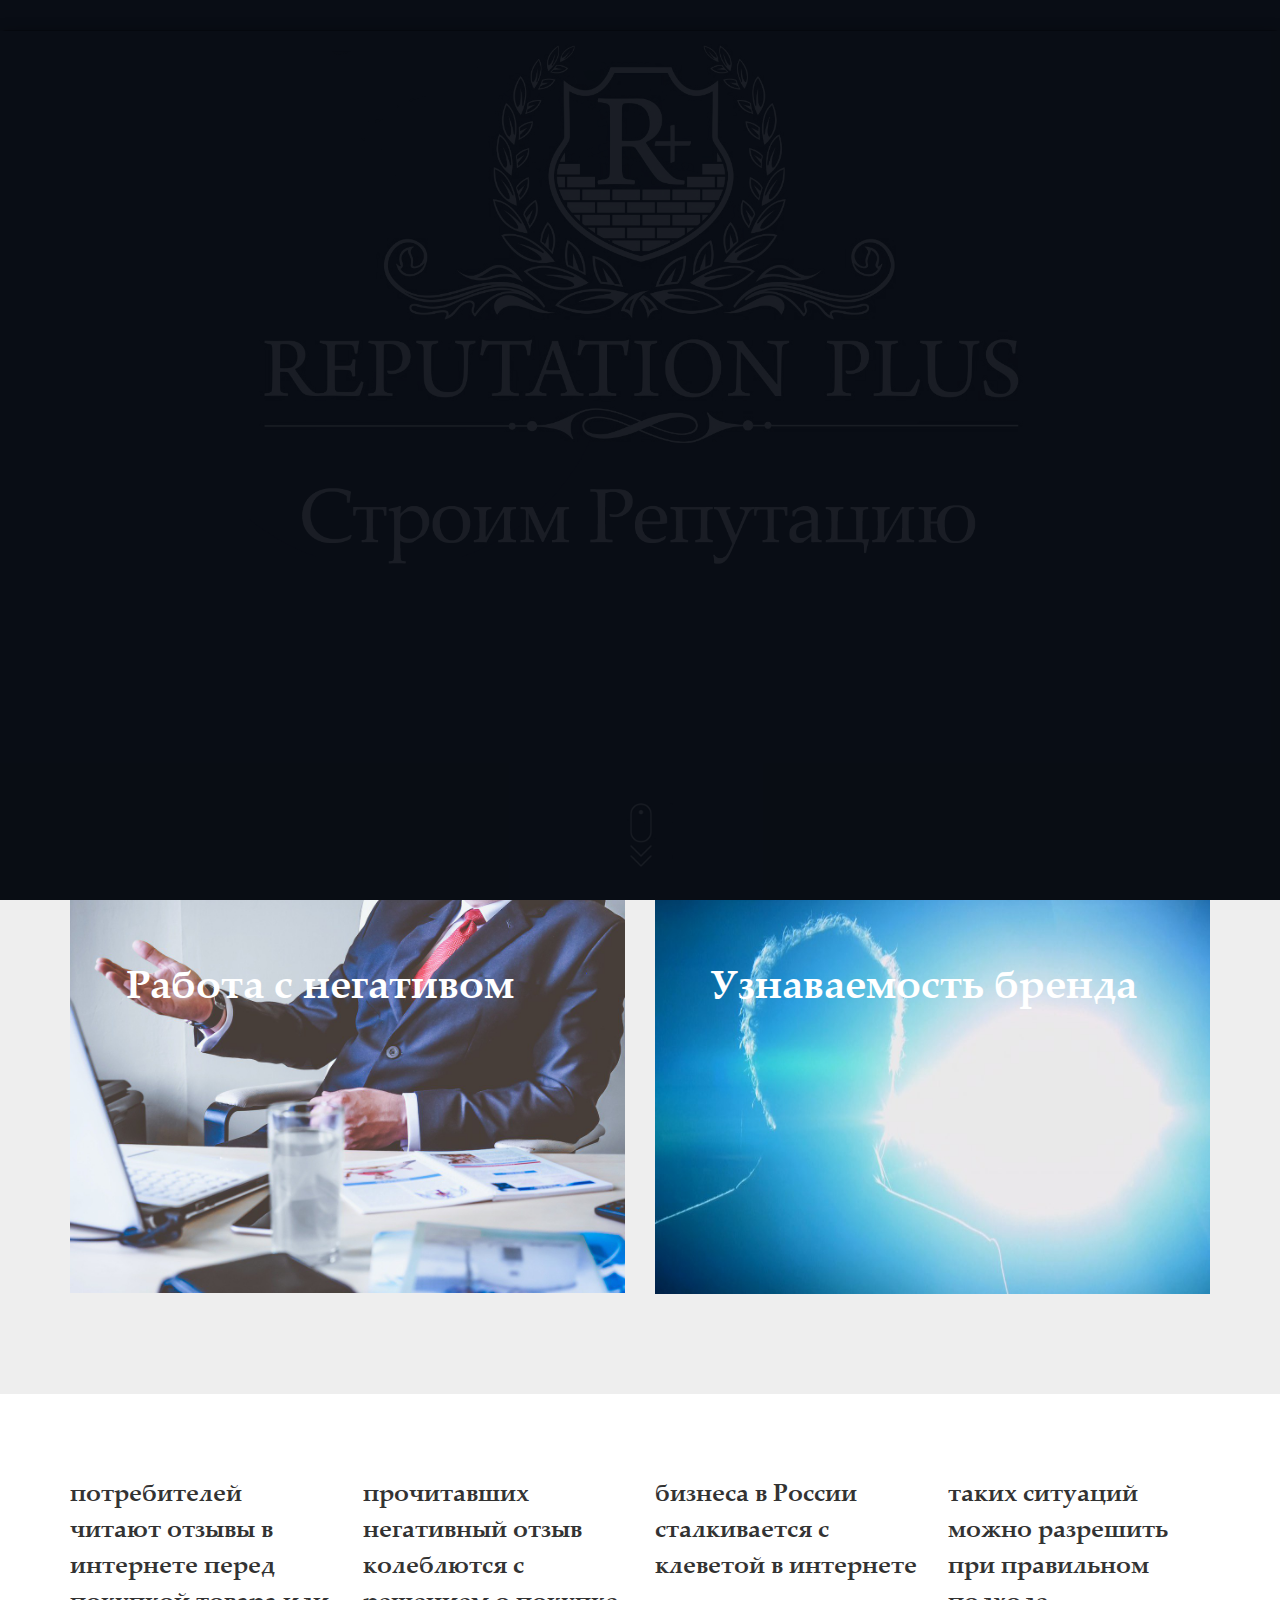
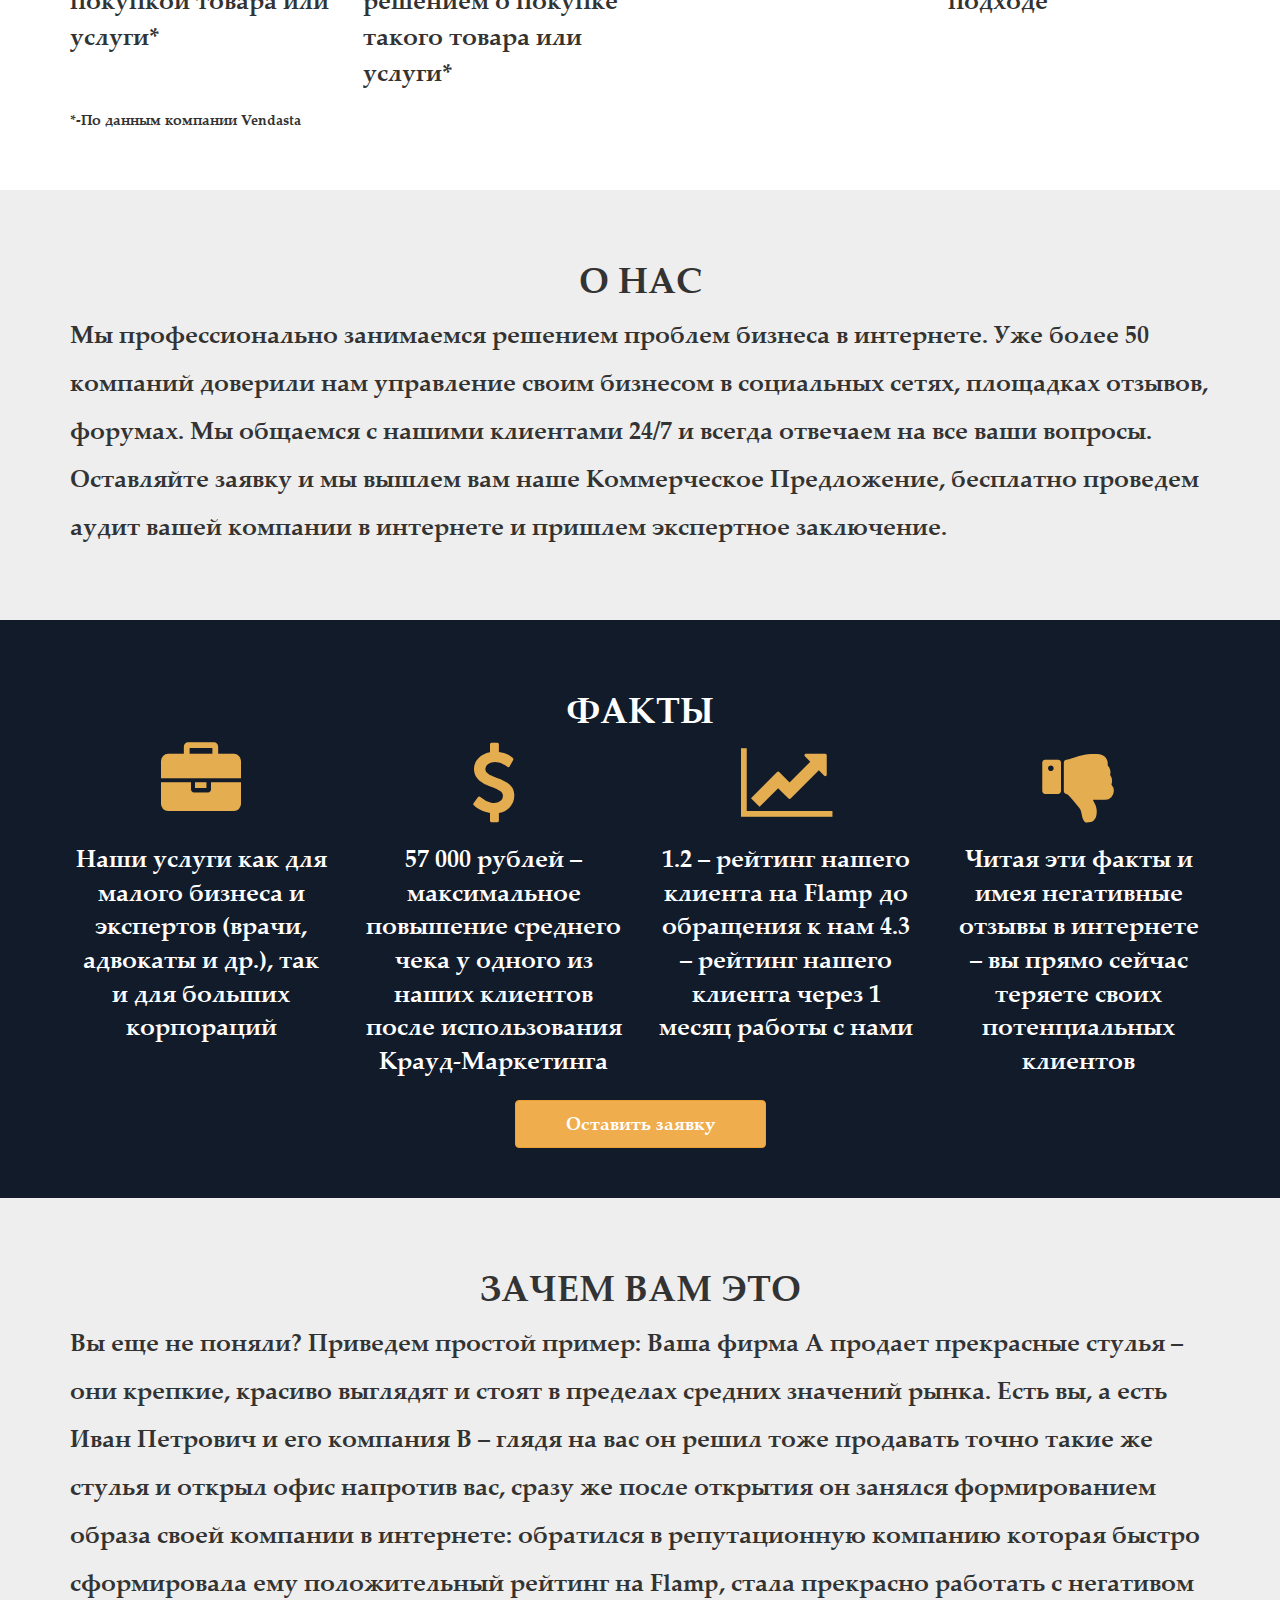
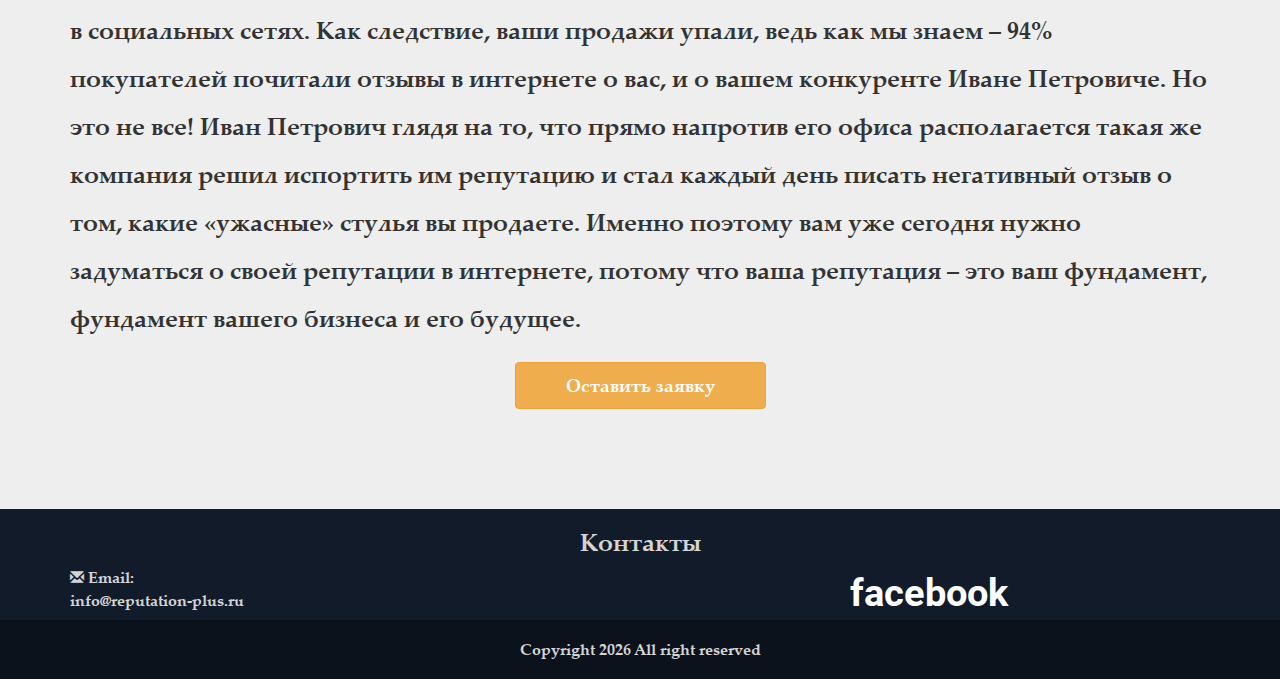
==== commit bfe55467: "kkkwq" ====
--- a/index.html
+++ b/index.html
@@ -378,17 +378,7 @@
 
 			});
 
-		function get_name_browser(){
-			var ua = navigator.userAgent; 
-			if (ua.search(/Chrome/) > 0) return 'Chrome';
-		    if (ua.search(/Firefox/) > 0) return 'Firefox';
-		    if (ua.search(/Opera/) > 0) return 'Opera';
-		    if (ua.search(/Safari/) > 0) return 'Safari';
-		    if (ua.search(/MSIE/) > 0) return 'Internet Explorer';
-		    return 'undefined';
-		}
-	
-		var browser = get_name_browser(); 
+
 		var showed = false;
 		var qookie = $.cookie('modal');
 		if($.cookie('modal') != 'opened' ||  qookie == null || qookie == 'undefined' ){
@@ -396,13 +386,9 @@
 			$.cookie('modal', 'opened', {path: '/'}); 
 			showed = true; 
 		}
-		if(qookie == 'opened') 
-			showed = true; 
-
-		/**
-		 * -D- Если браузаер не хром, файрфок и не опера; 
-		*/
-		if(browser != 'Chrome' && browser != 'Firefox' && browser != 'Opera' && !showed)
+	
+		
+		if(!showed)
 			$("#start").modal('show');
 		
 		$(".modal-black").animate({opacity:1},5000);
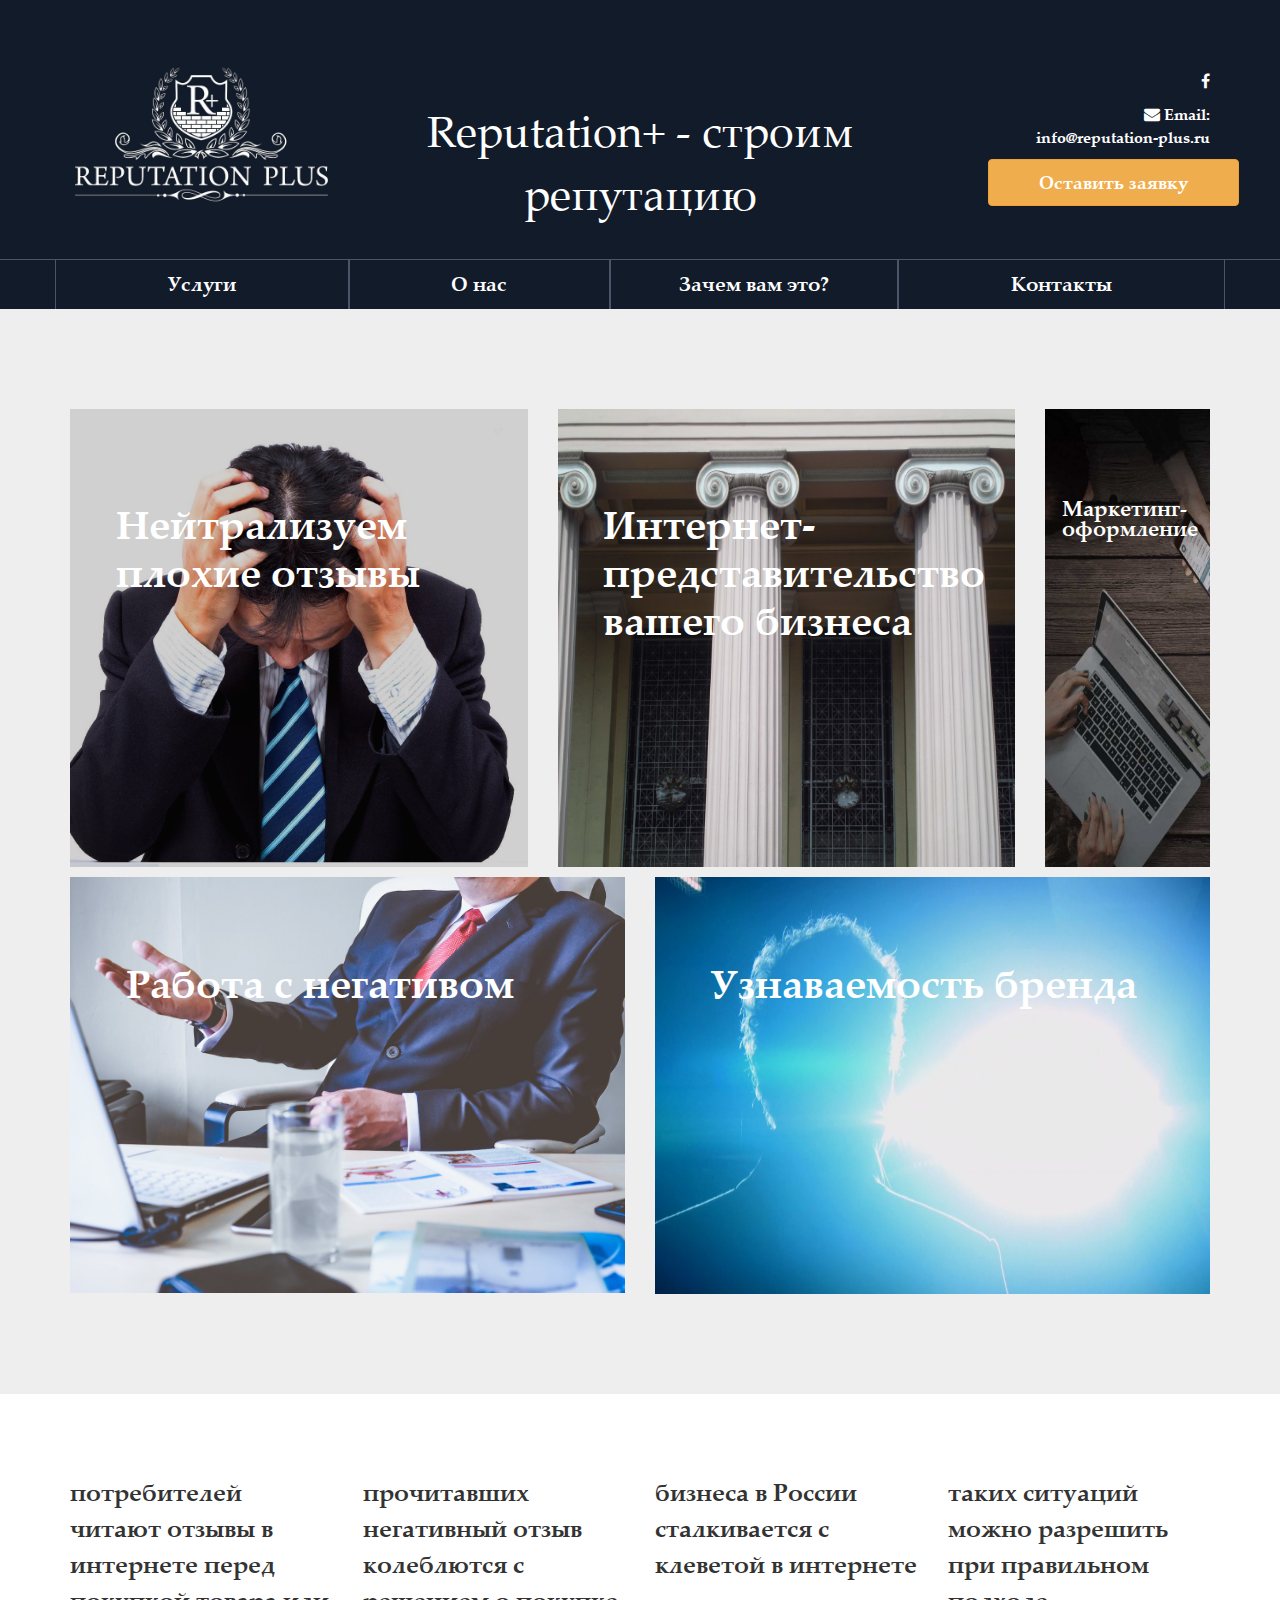
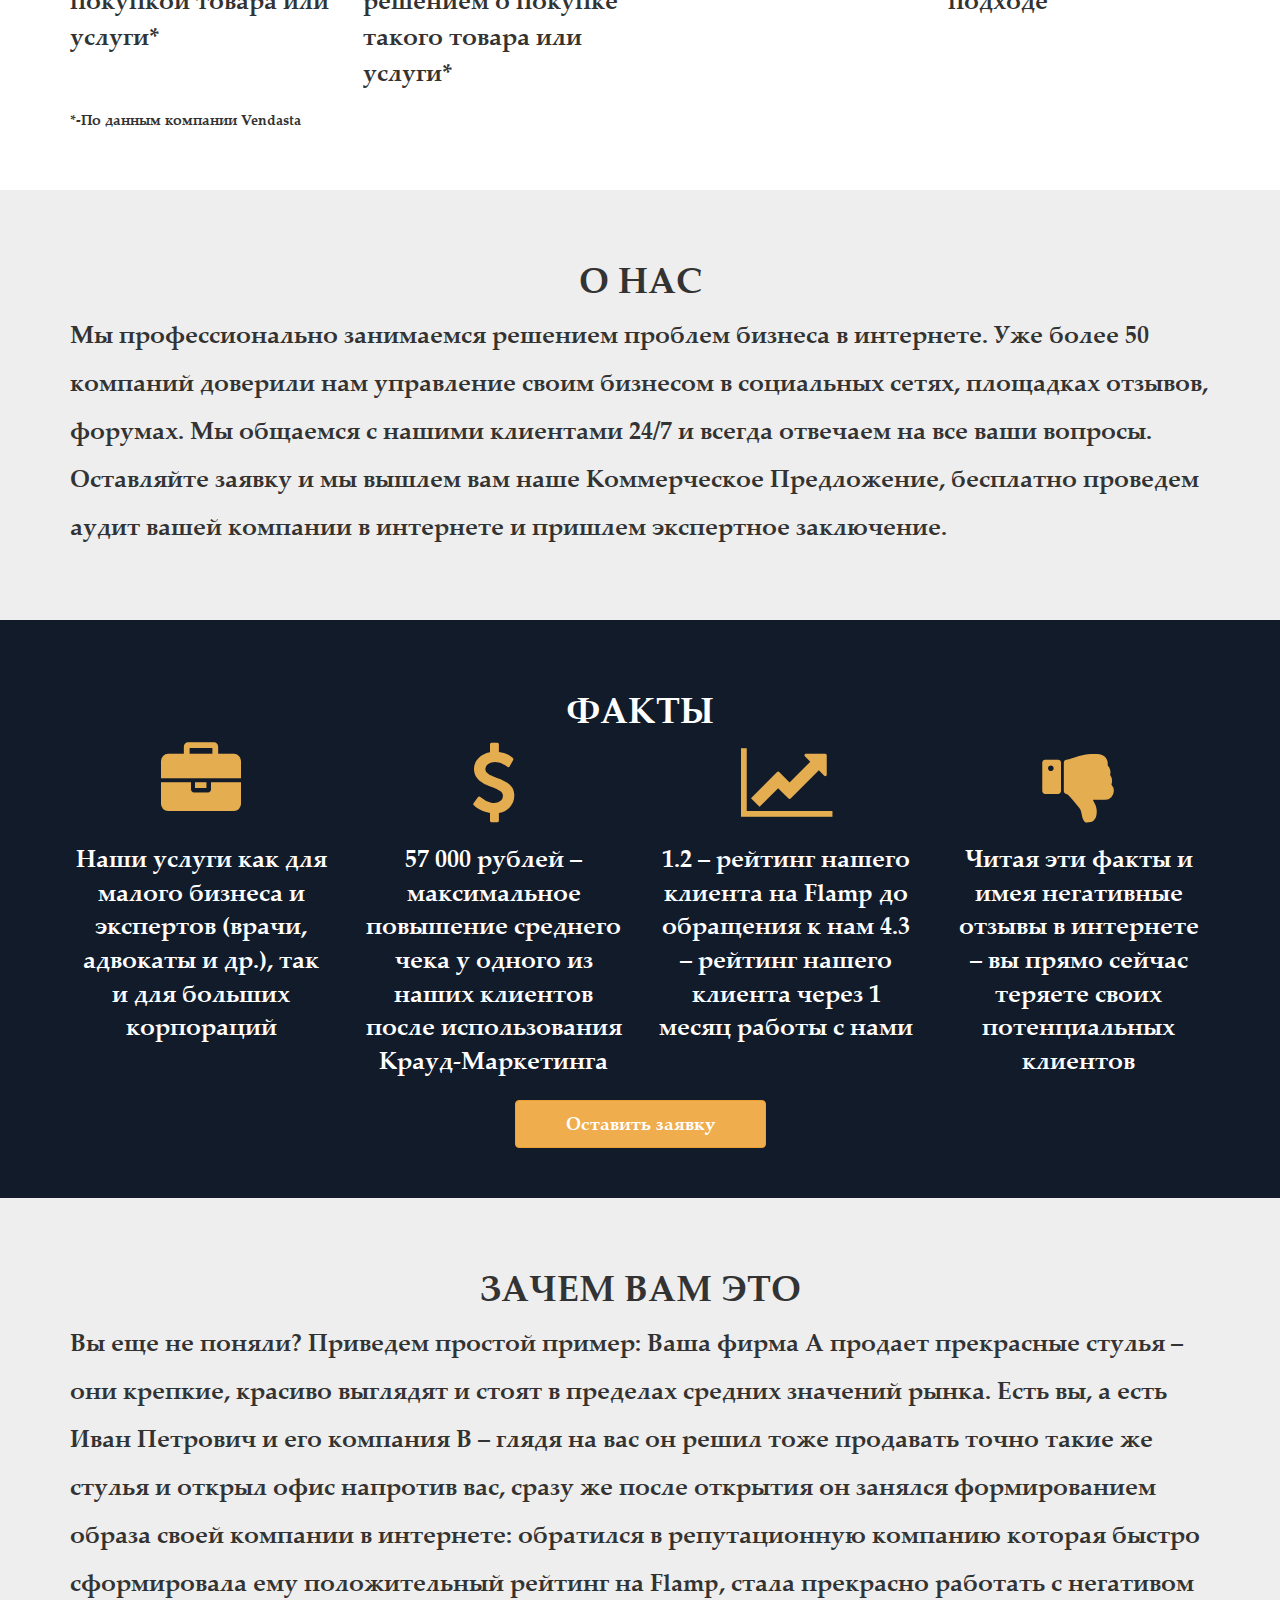
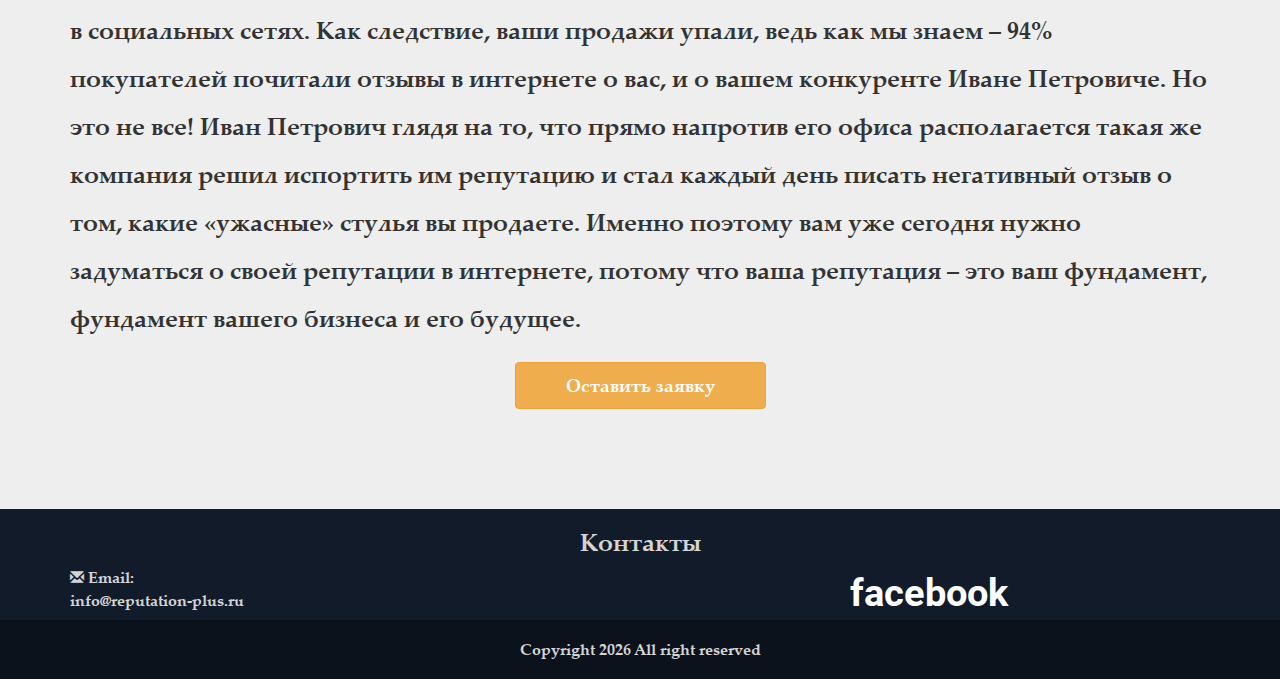
==== commit 61256260: "showed_modal" ====
--- a/index.html
+++ b/index.html
@@ -379,16 +379,19 @@
 			});
 
 
-		var showed = false;
+		
 		var qookie = $.cookie('modal');
 		if($.cookie('modal') != 'opened' ||  qookie == null || qookie == 'undefined' ){
 			$("#start").modal('show');
 			$.cookie('modal', 'opened', {path: '/'}); 
-			showed = true; 
+		
 		}
-	
-		
-		if(!showed)
+			
+		if(qookie == 'opened'){
+			var showed = true; 
+		}	
+		
+		if(!showed || showed == 'undefined')
 			$("#start").modal('show');
 		
 		$(".modal-black").animate({opacity:1},5000);
